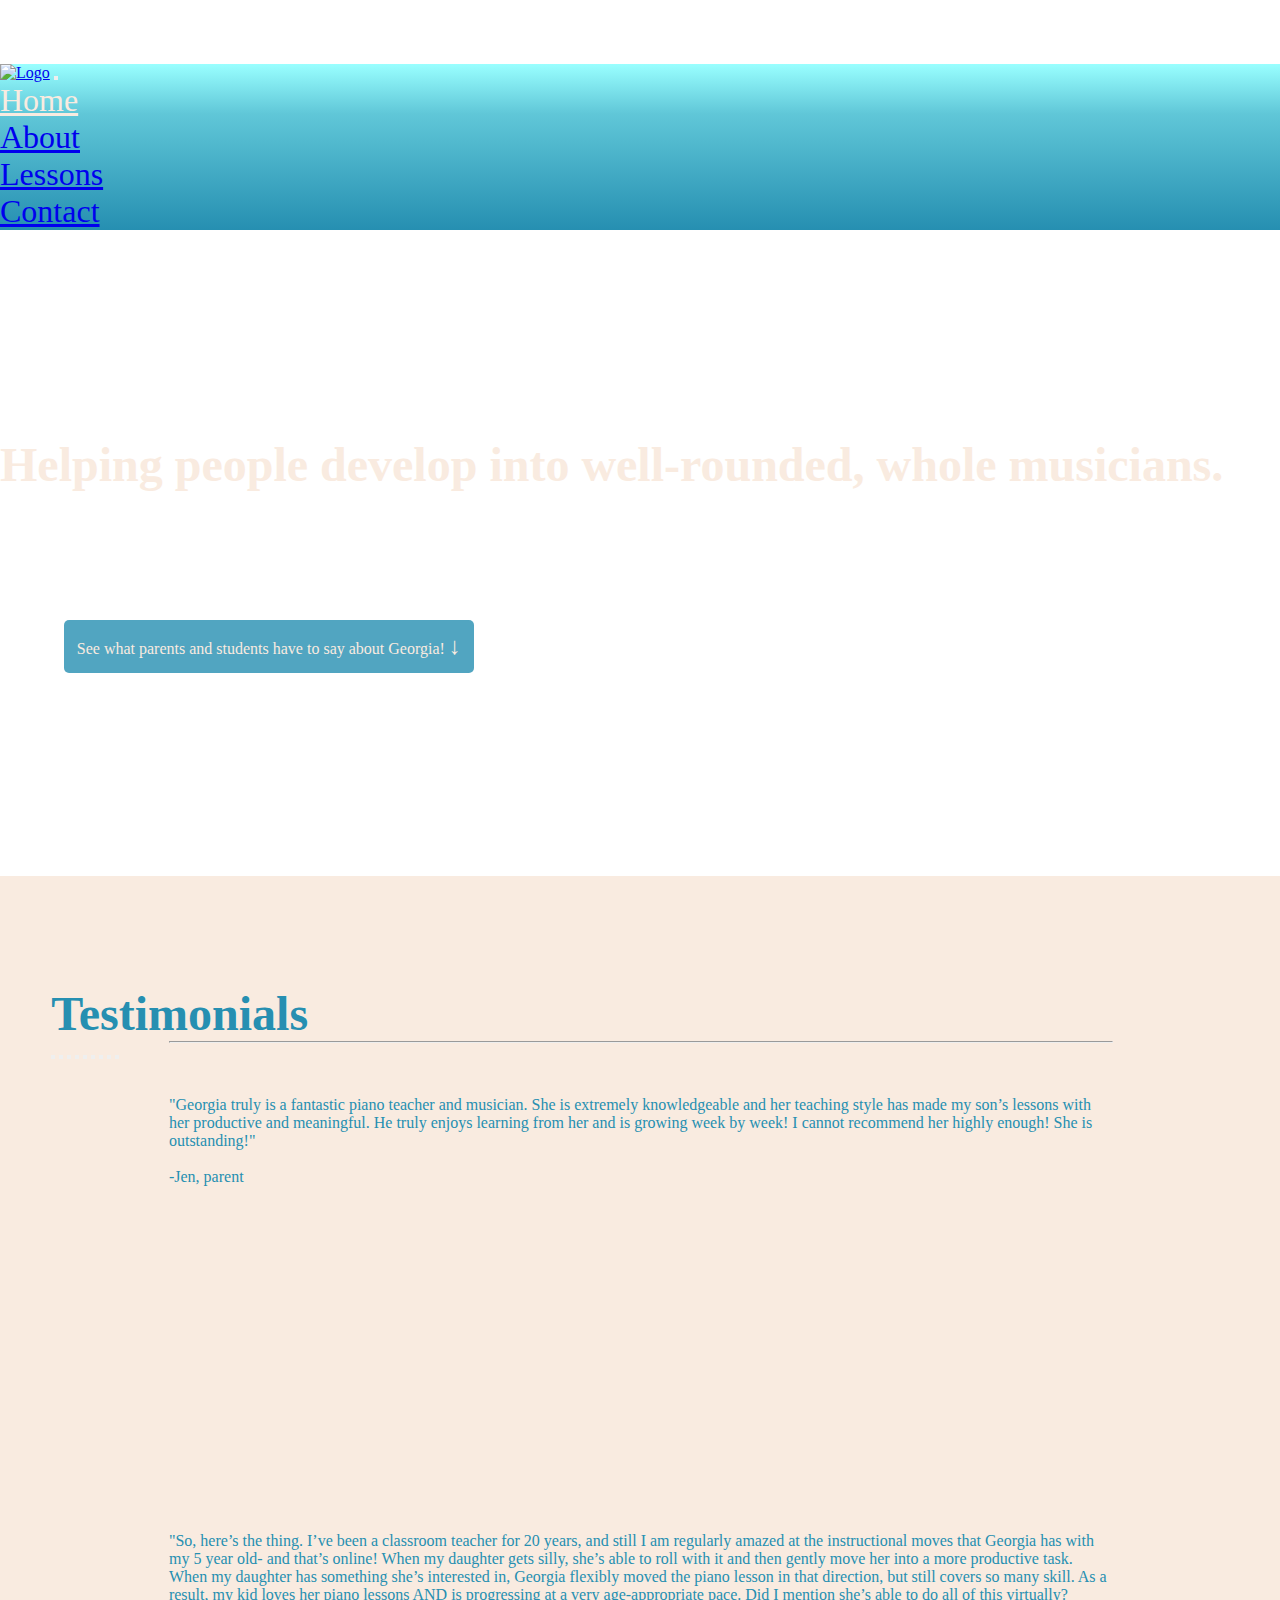
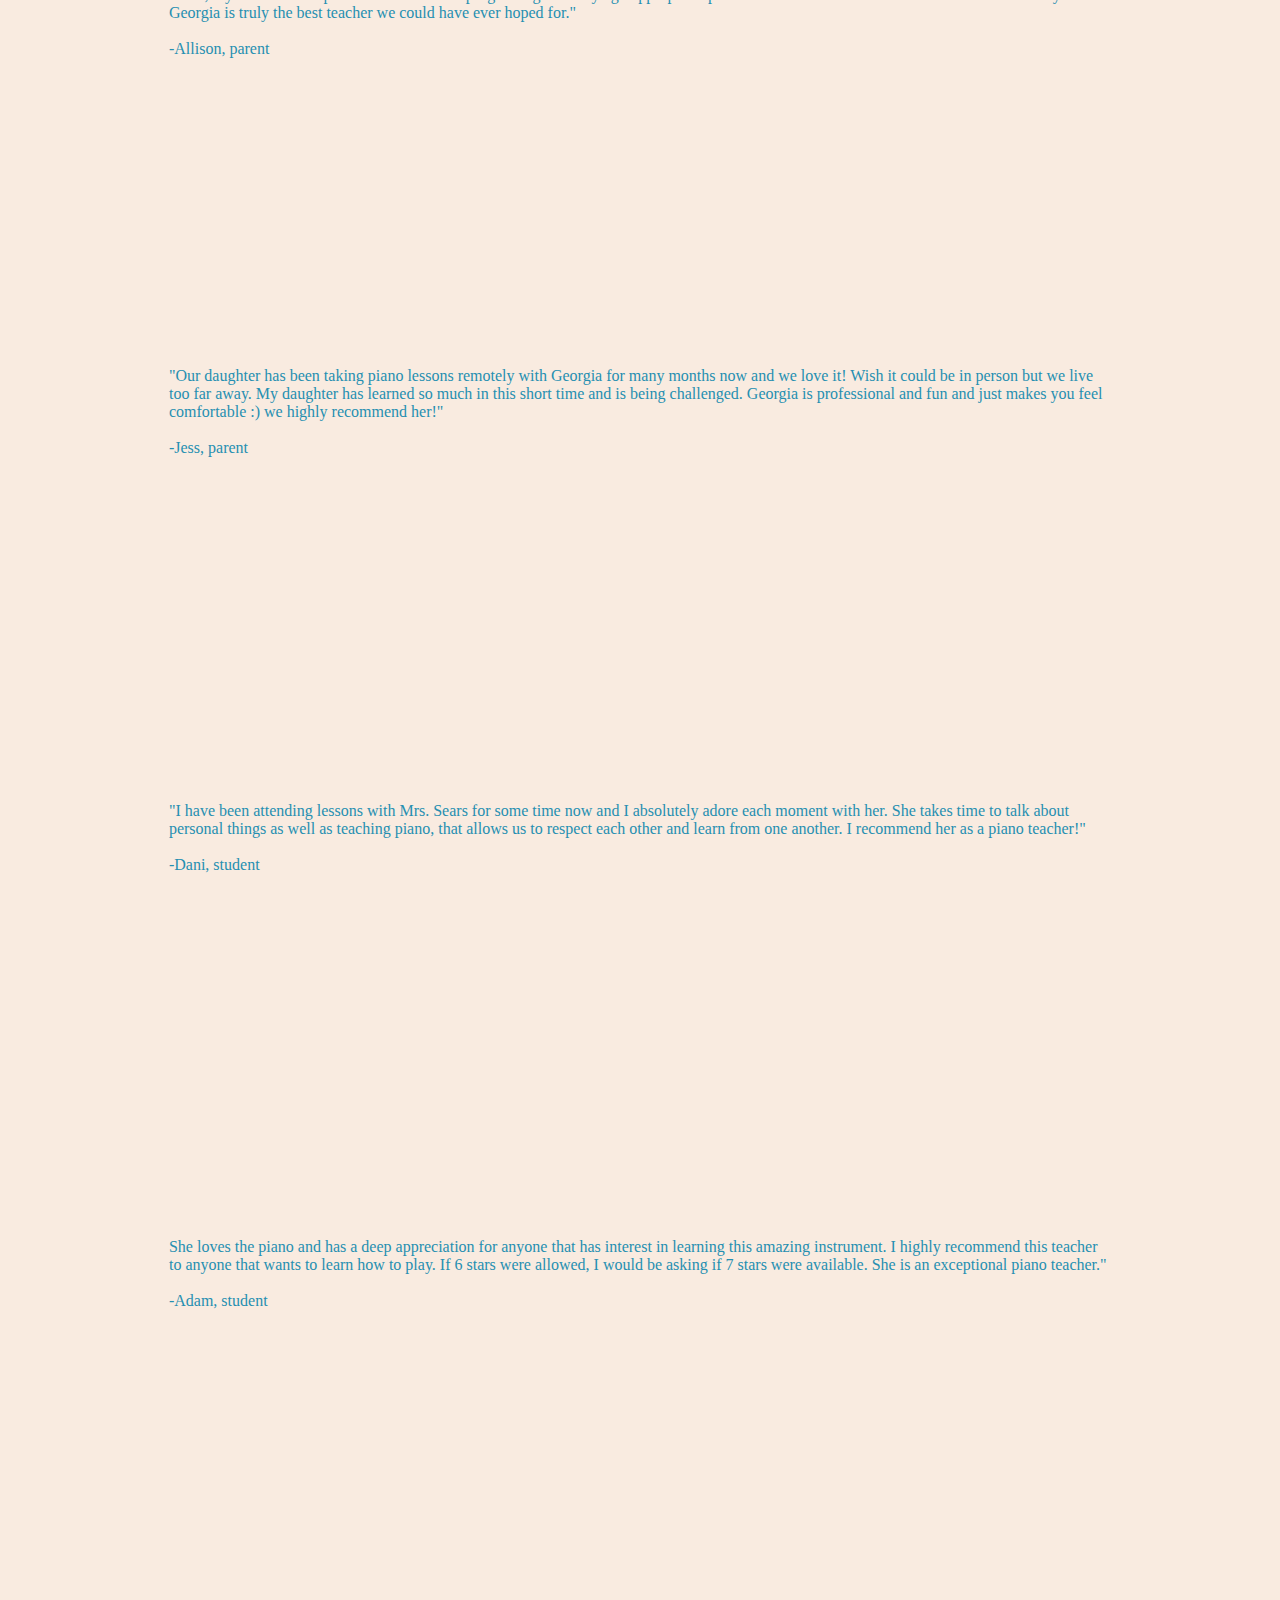
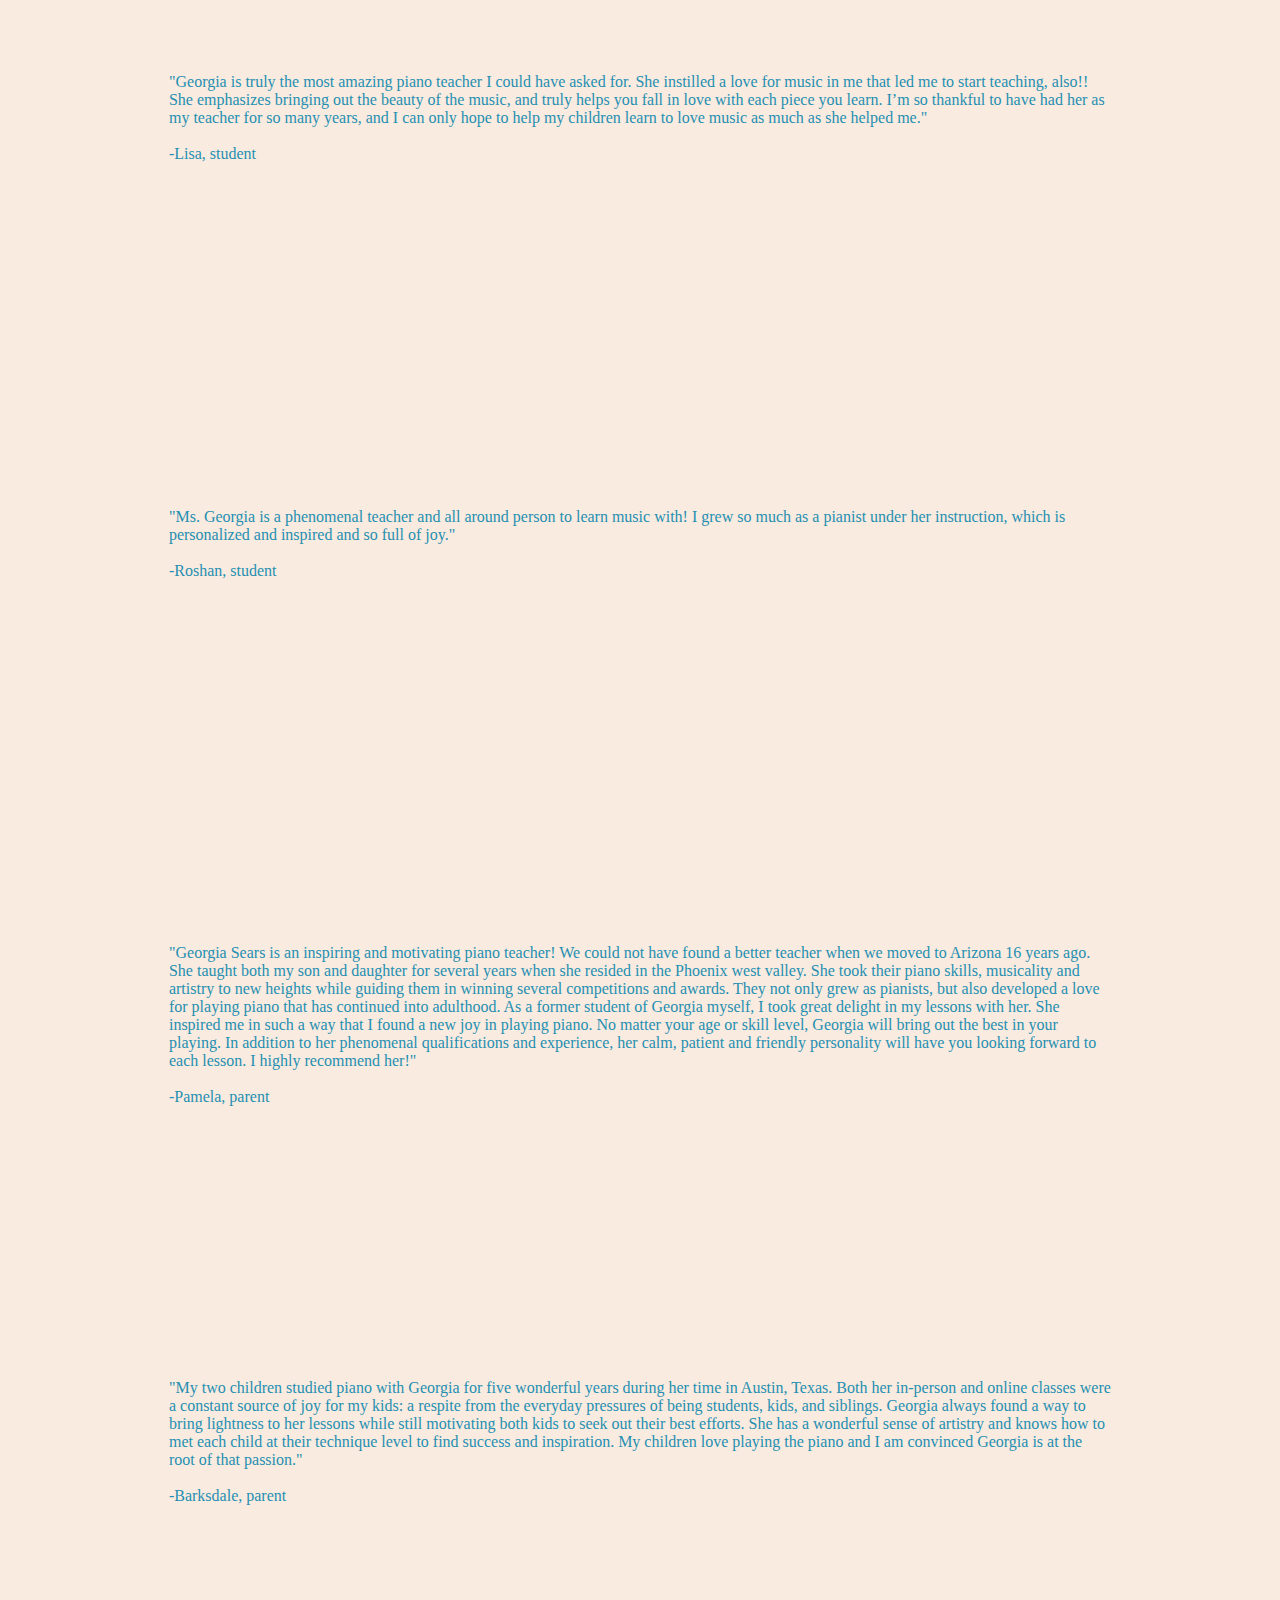
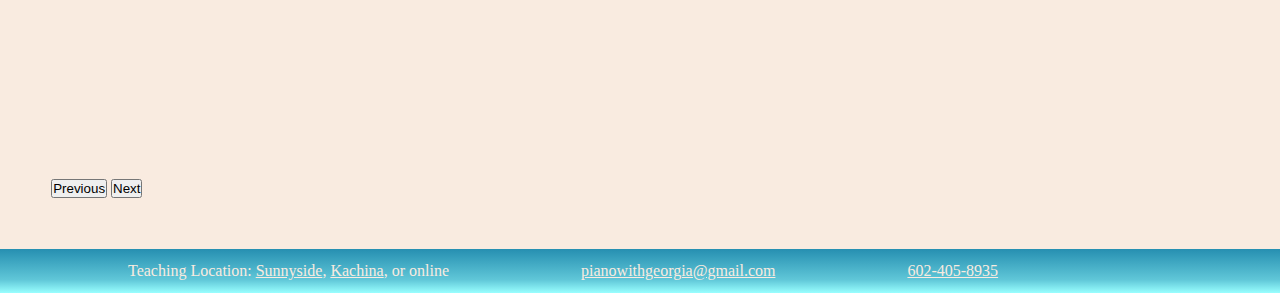
==== index.html @ 39bb692f "Touchups on home page" ====
<!DOCTYPE html>
<html lang="en">
    <head>
        <title>
            Piano With Georgia
        </title>
        <link rel="icon" type="image/x-icon" href="images/favicon1.ico">
        <link href="https://cdn.jsdelivr.net/npm/bootstrap@5.1.3/dist/css/bootstrap.min.css" rel="stylesheet" integrity="sha384-1BmE4kWBq78iYhFldvKuhfTAU6auU8tT94WrHftjDbrCEXSU1oBoqyl2QvZ6jIW3" crossorigin="anonymous">
        <link href="styles.css" rel="stylesheet">
        <meta charset="utf-8">
        <meta name="viewport" content="width=device-width, initial-scale=1">
        
    </head>
    <body>
        <nav class="navbar navbar-expand-sm fixed-top navbar-light">
            <div class="container-fluid">
                <a href="index.html" class="navbar-brand"><img src="images/logo.png" class="logo" alt="Logo"></a>
                <button class="navbar-toggler" type="button" data-bs-toggle="collapse" data-bs-target="#navbarSupportedContent" aria-controls="navbarSupportedContent" aria-expanded="false" aria-label="Toggle navigation">
                    <span class="navbar-toggler-icon"></span>
                </button>
                <div class="collapse navbar-collapse row" id="navbarSupportedContent">
                    <ul class="navbar-nav">
                        <li class="nav-item col">
                            <a href="index.html" class="text-decoration-none nav-link text-center" style="color: #f9ebe0">
                            Home</a>
                        </li>
                        <li class="nav-item col">
                            <a href="about.html" class=" text-dark text-decoration-none nav-link text-center">About</a>
                        </li>
                        <li class="nav-item col">
                            <a href="lessons.html" class="text-dark text-decoration-none nav-link text-center">Lessons</a>
                        </li>
                        <li class="nav-item col">
                            <a href="contact.html" class="text-dark text-decoration-none nav-link text-center">Contact</a>
                        </li>
                    </ul>   
                </div> 
            </div>
        </nav> 

        <video class="home" src="images/piano2.mp4" autoplay muted loop poster="images/poster.png">
        </video>
        <div class="vidtext">
        <h1 class="vidhead text-center">
            Helping people develop into well-rounded, whole musicians.
        </h1>
        <a href=#testimonials class="notify">See what parents and students have to say about Georgia! <div class="arrow">&#8595;</div></a>
        </div>
  
        <div class="testcont" id="testimonials">
            <h1 class="text-center testhead" style="color: rgb(38, 143, 177);">Testimonials</h1>
            <hr>
            <div id="carouselExampleInterval" class="carousel slide carousel-dark" data-bs-ride="carousel" data-bs-interval="false">
                <div class="carousel-indicators">
                    <button type="button" data-bs-target="#carouselExampleIndicators" data-bs-slide-to="0" class="active" aria-current="true" aria-label="Slide 1"></button>
                    <button type="button" data-bs-target="#carouselExampleIndicators" data-bs-slide-to="1" aria-label="Slide 2"></button>
                    <button type="button" data-bs-target="#carouselExampleIndicators" data-bs-slide-to="2" aria-label="Slide 3"></button>
                    <button type="button" data-bs-target="#carouselExampleIndicators" data-bs-slide-to="3" aria-label="Slide 4"></button>
                    <button type="button" data-bs-target="#carouselExampleIndicators" data-bs-slide-to="4" aria-label="Slide 5"></button>
                    <button type="button" data-bs-target="#carouselExampleIndicators" data-bs-slide-to="5" aria-label="Slide 6"></button>
                    <button type="button" data-bs-target="#carouselExampleIndicators" data-bs-slide-to="6" aria-label="Slide 7"></button>
                    <button type="button" data-bs-target="#carouselExampleIndicators" data-bs-slide-to="7" aria-label="Slide 8"></button>
                    <button type="button" data-bs-target="#carouselExampleIndicators" data-bs-slide-to="8" aria-label="Slide 9"></button>
                  </div>
                <div class="carousel-inner">
                  <div class="carousel-item active">
                    "Georgia truly is a fantastic piano teacher and  musician. She is extremely knowledgeable 
                    and her teaching style has made my son’s lessons with her productive and meaningful. 
                    He truly enjoys learning from her and is growing week by week!  I cannot recommend her 
                    highly enough! She is outstanding!"<br><br>
                    -Jen, parent
                  </div>
                  <div class="carousel-item">
                    "So, here’s the thing. I’ve been a classroom teacher for 20 years, and still I am regularly 
                    amazed at the instructional moves that Georgia has with my 5 year old- and that’s online! 
                    When my daughter gets silly, she’s able to roll with it and then gently move her into a more 
                    productive task. When my daughter has something she’s interested in, Georgia flexibly moved 
                    the piano lesson in that direction, but still covers so many skill. As a result, my kid loves 
                    her piano lessons AND is progressing at a very age-appropriate pace. Did I mention she’s 
                    able to do all of this virtually? Georgia is truly the best teacher we could have ever 
                    hoped for."<br><br>
                    -Allison, parent
                  </div>
                  <div class="carousel-item">
                    "Our daughter has been taking piano lessons remotely with Georgia for many months now 
                    and we love it! Wish it could be in person but we live too far away. My daughter has 
                    learned so much in this short time and is being challenged. Georgia is professional 
                    and fun and just makes you feel comfortable :) we highly recommend her!"<br><br>
                    -Jess, parent
                  </div>
                  <div class="carousel-item">
                    "I have been attending lessons with Mrs. Sears for some time now and I absolutely adore each 
                    moment with her. She takes time to talk about personal things as well as teaching piano, 
                    that allows us to respect each other and learn from one another. I recommend her as a piano 
                    teacher!"<br><br>
                    -Dani, student
                  </div>
                  <div class="carousel-item">
                    She loves the piano and has a deep appreciation for anyone that has interest in learning this amazing instrument.
                    I highly recommend this teacher to anyone that wants to learn how to play.
                    If 6 stars were allowed, I would be asking if 7 stars were available.
                    She is an exceptional piano teacher."<br><br>
                    -Adam, student
                  </div>
                  <div class="carousel-item">
                    "Georgia is truly the most amazing piano teacher I could have asked for. She instilled a love for music in me 
                    that led me to start teaching, also!! She emphasizes bringing out the beauty of the music, and truly helps you 
                    fall in love with each piece you learn. I’m so thankful to have had her as my teacher for so many years, and I 
                    can only hope to help my children learn to love music as much as she helped me."<br><br>
                    -Lisa, student
                  </div>
                  <div class="carousel-item">
                    "Ms. Georgia is a phenomenal teacher and all around person to learn music with! I grew so much as a pianist 
                    under her instruction, which is personalized and inspired and so full of joy."<br><br>
                    -Roshan, student
                  </div>
                  <div class="carousel-item">
                    "Georgia Sears is an inspiring and motivating piano teacher! We could not have found a better teacher when 
                    we moved to Arizona 16 years ago. She taught both my son and daughter for several years when she resided in 
                    the Phoenix west valley. She took their piano skills, musicality and artistry to new heights while guiding 
                    them in winning several competitions and awards.  They not only grew as pianists, but also developed a love 
                    for playing piano that has continued into adulthood. As a former student of Georgia myself, I took great 
                    delight in my lessons with her. She inspired me in such a way that I found a new joy in playing piano. 
                    No matter your age or skill level, Georgia will bring out the best in your playing. In addition to her 
                    phenomenal qualifications and experience,  her calm, patient and friendly personality will have you 
                    looking forward to each lesson. I highly recommend her!"<br><br>
                    -Pamela, parent
                  </div>
                  <div class="carousel-item">
                  "My two children studied piano with Georgia for five wonderful years during her time in Austin, Texas.  
                  Both her in-person and online classes were a constant source of joy for my kids: a respite from the everyday 
                  pressures of being students, kids, and siblings.  Georgia always found a way to bring lightness to her lessons 
                  while still motivating both kids to seek out their best efforts.  She has a wonderful sense of artistry and 
                  knows how to met each child at their technique level to find success and inspiration.  My children love playing 
                  the piano and I am convinced Georgia is at the root of that passion."<br><br>
                  -Barksdale, parent
                  </div>
                </div>
                <button class="carousel-control-prev" type="button" data-bs-target="#carouselExampleInterval" data-bs-slide="prev">
                  <span class="carousel-control-prev-icon" aria-hidden="true"></span>
                  <span class="visually-hidden">Previous</span>
                </button>
                <button class="carousel-control-next" type="button" data-bs-target="#carouselExampleInterval" data-bs-slide="next">
                  <span class="carousel-control-next-icon" aria-hidden="true"></span>
                  <span class="visually-hidden">Next</span>
                </button>
              </div>
        </div>

        <footer>
                <p class="foot">
                    Teaching Location: <a class="footlink" href="https://www.google.com/maps/place/Infusing+Music+Studios/@35.2173614,-111.6244737,17z/data=!3m1!4b1!4m5!3m4!1s0x872d8f2b22cca3ef:0x18e6a901eb278d5a!8m2!3d35.217357!4d-111.622285">
                        Sunnyside</a>, <a class="footlink" href="https://www.google.com/maps/place/2246+Gambel+Oak+Trail,+Flagstaff,+AZ+86005/@35.1054033,-111.6889712,16.37z/data=!4m5!3m4!1s0x872d9abe51d041bf:0xd19e06370cc927a4!8m2!3d35.104472!4d-111.6864213">
                        Kachina</a>, or online
                </p>
                <p class="foot">
                    <a class="footlink" href="mailto:pianowithgeorgia@gmail.com">
                        <script>
                        var s1="pianowithgeorgia"
                        var s2="@"
                        var s3="gmail.com"
                        document.write(s1+s2+s3);
                        </script></a>
                </p>
                <p class="foot">
                    <a class="footlink" href="tel:6024058935">602-405-8935</a>
                </p>
        </footer>
            <script src="https://cdn.jsdelivr.net/npm/bootstrap@5.1.3/dist/js/bootstrap.bundle.min.js" integrity="sha384-ka7Sk0Gln4gmtz2MlQnikT1wXgYsOg+OMhuP+IlRH9sENBO0LRn5q+8nbTov4+1p" crossorigin="anonymous"></script>
    </body>
</html>
---- styles.css ----
/*All PAGES*/

*{
    margin: 0;
    padding: 0;
}
html {
    zoom: 100%;
    scroll-behavior: smooth;
}
body{
    padding-top: 5%;
}
.boverlay{
    background-color: rgba(249, 235, 224, .4);
    width: 100%;
    height: 100%;
    position: fixed;
    z-index: -1;
}
.logo{
    width: 50px;
    height: 50px;
}
nav{
    background-image: -moz-linear-gradient( 90deg, rgb(38,143,177) 0%, rgb(96,199,216) 70%, rgb(153,255,255) 100%);
    background-image: -webkit-linear-gradient( 90deg, rgb(38,143,177) 0%, rgb(96,199,216) 70%, rgb(153,255,255) 100%);
    background-image: -ms-linear-gradient( 90deg, rgb(38,143,177) 0%, rgb(96,199,216) 70%, rgb(153,255,255) 100%);
}
.navbar-toggler{
    right: 0 !important;
}
.nav-link{
    font-family: Monotype Corsiva;
    transition: .5s;
    font-size: 2em;
}
.nav-link:hover{
    color: #f9ebe0 !important;
}
footer{
    font-family: Georgia;
    padding-top: 1%;
    padding-bottom: 1%;
    color: #f9ebe0;
    background-image: -moz-linear-gradient( 90deg, rgb(153,255,255) 0%, rgb(96,199,216) 30%, rgb(38,143,177) 100%);
    background-image: -webkit-linear-gradient( 90deg, rgb(153,255,255) 0%, rgb(96,199,216) 30%, rgb(38,143,177) 100%);
    background-image: -ms-linear-gradient( 90deg, rgb(153,255,255) 0%, rgb(96,199,216) 30%, rgb(38,143,177) 100%);
}
.foot{
    display: inline;
    padding-left: 10%;
    font-size: 1em;
}
.footlink{
    text-decoration: underline;
    color: #f9ebe0;
}
.footlink:hover{
    color: black;
}

/*MULTIPLE PAGES*/
/*ALL EXCEPT HOME*/
.wrapper{
    background-color: rgba(38, 143, 177, .9);
}
/*LESSONS AND CONTACT*/
h1{
    font-family: Georgia;
    color: #f9ebe0;
    font-size: 3em;
}

/*HOME*/
.home{
    width: 100%;
    /*URL: https://www.pexels.com/video/close-up-footage-of-someone-playing-a-piano-3865344/*/
    height: 715px;
    object-fit: cover;
}
.vidhead{
    margin-bottom: 10%;
}
.vidtext{
    margin-top: -40%;
    margin-bottom: 30%;
}
.testcont{
    background-color:#f9ebe0;
    padding: 4%;
}
.notify{
    text-decoration: none;
    background-color: rgba(38, 143, 177, .8);
    color: #f9ebe0;
    position: absolute;
    border-radius: 5px;
    margin-left: 5%;
    padding: 1%;
    font-family: Georgia;
}
.notify:hover{
    color: black;
}
.arrow{
    display: inline;
    font-size: 1.5em;
}
.testhead{
    padding-top: 5%;
}
hr{
    color:rgb(38, 143, 177);
    width: 80% !important;
    margin-left: 10%;
    margin-right: 10%;
}
.carousel-item{
    height: 400px;
    padding-left: 10%;
    padding-top: 3%;
    padding-right: 10%;
    font-family: Georgia;
    color:rgb(38, 143, 177);
}

/*ABOUT*/

.headshot{
    width: 350px;
    height: 350px;
    border-radius: 50%;
    object-fit: cover;
    object-position: 30%;
}
.bio{
    background-color: rgba(38, 143, 177, .9);
    font-family: Georgia;
    color: #f9ebe0;
    font-size: 1em;
}

/*LESSONS*/

.vidwrapper{
    padding: 5%;
    margin-top: 5%;
    margin-bottom: 5%;
}
.infowrapper{
    padding: 5%;
    margin-bottom: 5%;
}
.teachvid{
    width: 50vw;
}
ol{
    font-family: Georgia;
    color: #f9ebe0;
    font-size: 1em;
}
.link{
    font-size: 1em;
    font-family: Georgia !important;
    color: #f9ebe0 !important;
    transition: .5s;
}
.link:hover{
    color: black !important;
}


/*CONTACT*/

.fields{
    font-family: Georgia;
    color: #f9ebe0;
    text-align: center;
}
.contwrap{
    margin-top: 5%;
    padding: 3%;
    margin-bottom: 5%;
}
form{
    font-family: Georgia;
    color: #f9ebe0;
    font-size: 1em;
}
input{
    border: 2px black solid !important;
    border-radius: 4px !important;
    background-color: #f9ebe0 !important;
    margin-bottom: 2%;
}
textarea{
    border: 2px black solid !important;
    border-radius: 4px !important;
    background-color: #f9ebe0 !important;
    font-size: 1em !important;
}
.submit{
    color: #f9ebe0;
    background-color: black !important;
    padding: 1%;
    border-radius: 4px;
}

/*RESPONSIVE STYLES*/

/*320px — 480px: Mobile devices*/
@media only screen and (min-width: 320px) and (max-width: 480px){
    /*ALL PAGES*/
    .logo{
        width: 50px;
        height: 50px;
    }
    .nav-link{
        font-size: 1.5em;
    }
    span{
        width: 25px !important;
        height: 25px !important;
    }
    footer{
        background-image: -moz-linear-gradient( 90deg, rgb(153,255,255) 0%, rgb(96,199,216) 20%, rgb(38,143,177) 100%);
        background-image: -webkit-linear-gradient( 90deg, rgb(153,255,255) 0%, rgb(96,199,216) 20%, rgb(38,143,177) 100%);
        background-image: -ms-linear-gradient( 90deg, rgb(153,255,255) 0%, rgb(96,199,216) 20%, rgb(38,143,177) 100%);
    }
    .foot{
        display: block;
        font-size: .75em;
        padding-left: 5%;
    }
    /*HOME*/
    .home{
        height: 300px;
        margin-top: 10%;
    }
    .vidhead{
        font-size: 1.5em;
        margin-bottom: 0;
    }
    .vidtext{
        margin-bottom: 17vw;
        margin-top: -45%;
    }
    .notify{
        visibility: hidden;
    }
    .testhead{
        font-size: 1.5em;
        padding-top: 15%;
    }
    .testcont{
        margin-top: 0;
    }
    .carousel-item{
        overflow: scroll;
        font-size: .9em;
        padding-bottom: 10%;
    }
    /*ABOUT*/
    .headshot{
        width: 200px;
        height: 200px;
        margin-top: 30% !important;
    }
    /*LESSONS*/
    h1{
        font-size: 1.5em;
    }
    .teachvid{
        width: 100%;
    }
    .vidwrapper{
        padding-left: 0;
        padding-right: 0;
        margin-top: 23%;
    }
    /*CONTACT*/
    .contwrap{
        margin-top: 30%;
        margin-bottom: 15%;
    }
    .fields{
        text-align: center;
    }
}

/*481px — 768px: iPads, Tablets*/
@media only screen and (min-width: 481px) and (max-width: 768px){
    /*ALL PAGES*/
    .nav-link{
        font-size: 1.5em;
    }
    .foot{
        display: block;
        font-size: 1em;
        padding-left: 5%;
    }
    /*HOME*/
    .home{
        height: 300px;
        margin-top: 5%;
    }
    .vidhead{
        margin-bottom: 0;
        font-size: 1.5em;
    }
    .vidtext{
        margin-top: -30%;
        margin-bottom: 15vw;
    }
    .notify{
        visibility: hidden;
    }
    .testhead{
        font-size: 1.5em;
        padding-top: 15%;
    }
    .testcont{
        margin-top: 0;
    }
    .carousel-item{
        overflow: scroll;
        font-size: .9em;
        padding-bottom: 10%;
    }
    /*ABOUT*/
    .headshot{
        width: 250px;
        height: 250px;
        margin-top: 20% !important;
    }
    /*LESSONS*/
    h1{
        font-size: 1.5em;
    }
    .teachvid{
        width: 80%;
    }
    .vidwrapper{
        margin-top: 15%;
    }
    /*CONTACT*/
    .contwrap{
        margin-top: 15%;
        margin-bottom: 10%;
    }
    .fields{
        text-align: center;
    }
}

/*769px — 1024px: Small screens, laptops*/
@media only screen and (min-width: 769px) and (max-width: 1024px){
    /*ALL PAGES*/
    .foot{
        font-size: .75em;
        padding-left: 7%;
    }
    /*HOME*/
    .home{
        height: 400px;
        margin-top: 2%;
    }
    .vidhead{
        margin-bottom: 0;
        font-size: 2em;
    }
    .vidtext{
        margin-top: -20%;
        margin-bottom: 7vw;
    }
    .notify{
        visibility: hidden;
    }
    .testhead{
        font-size: 2em;
        padding-top: 15%;
    }
    .testcont{
        margin-top: 0;
    }
    .carousel-item{
        overflow: scroll;
        font-size: .9em;
        padding-bottom: 10%;
    }
    /*ABOUT*/
    h1{
        font-size: 2em;
    }
    .teachvid{
        width: 80%;
    }
    .vidwrapper{
        margin-top: 10%;
    }
    /*CONTACT*/
    .contwrap{
        margin-top: 10%;
    }
    .fields{
        text-align: center;
    }
}

/*1025px — 1205px: Desktops, large screens*/
@media only screen and (min-width: 1025px) and (max-width: 1205px){
    /*ALL PAGES*/
    .foot{
        font-size: .8em;
        padding-left: 12%;
    }
    /*HOME*/
    .vidhead{
        font-size: 2em;
        margin-bottom: 13%;
    }
    .notify{
        font-size: 1em;
    }
    .testhead{
        padding-top: 5%;
    }
    /*CONTACT*/
    .contwrap{
        margin-top: 10%;
    }
    .fields{
        text-align: center;
    }
}
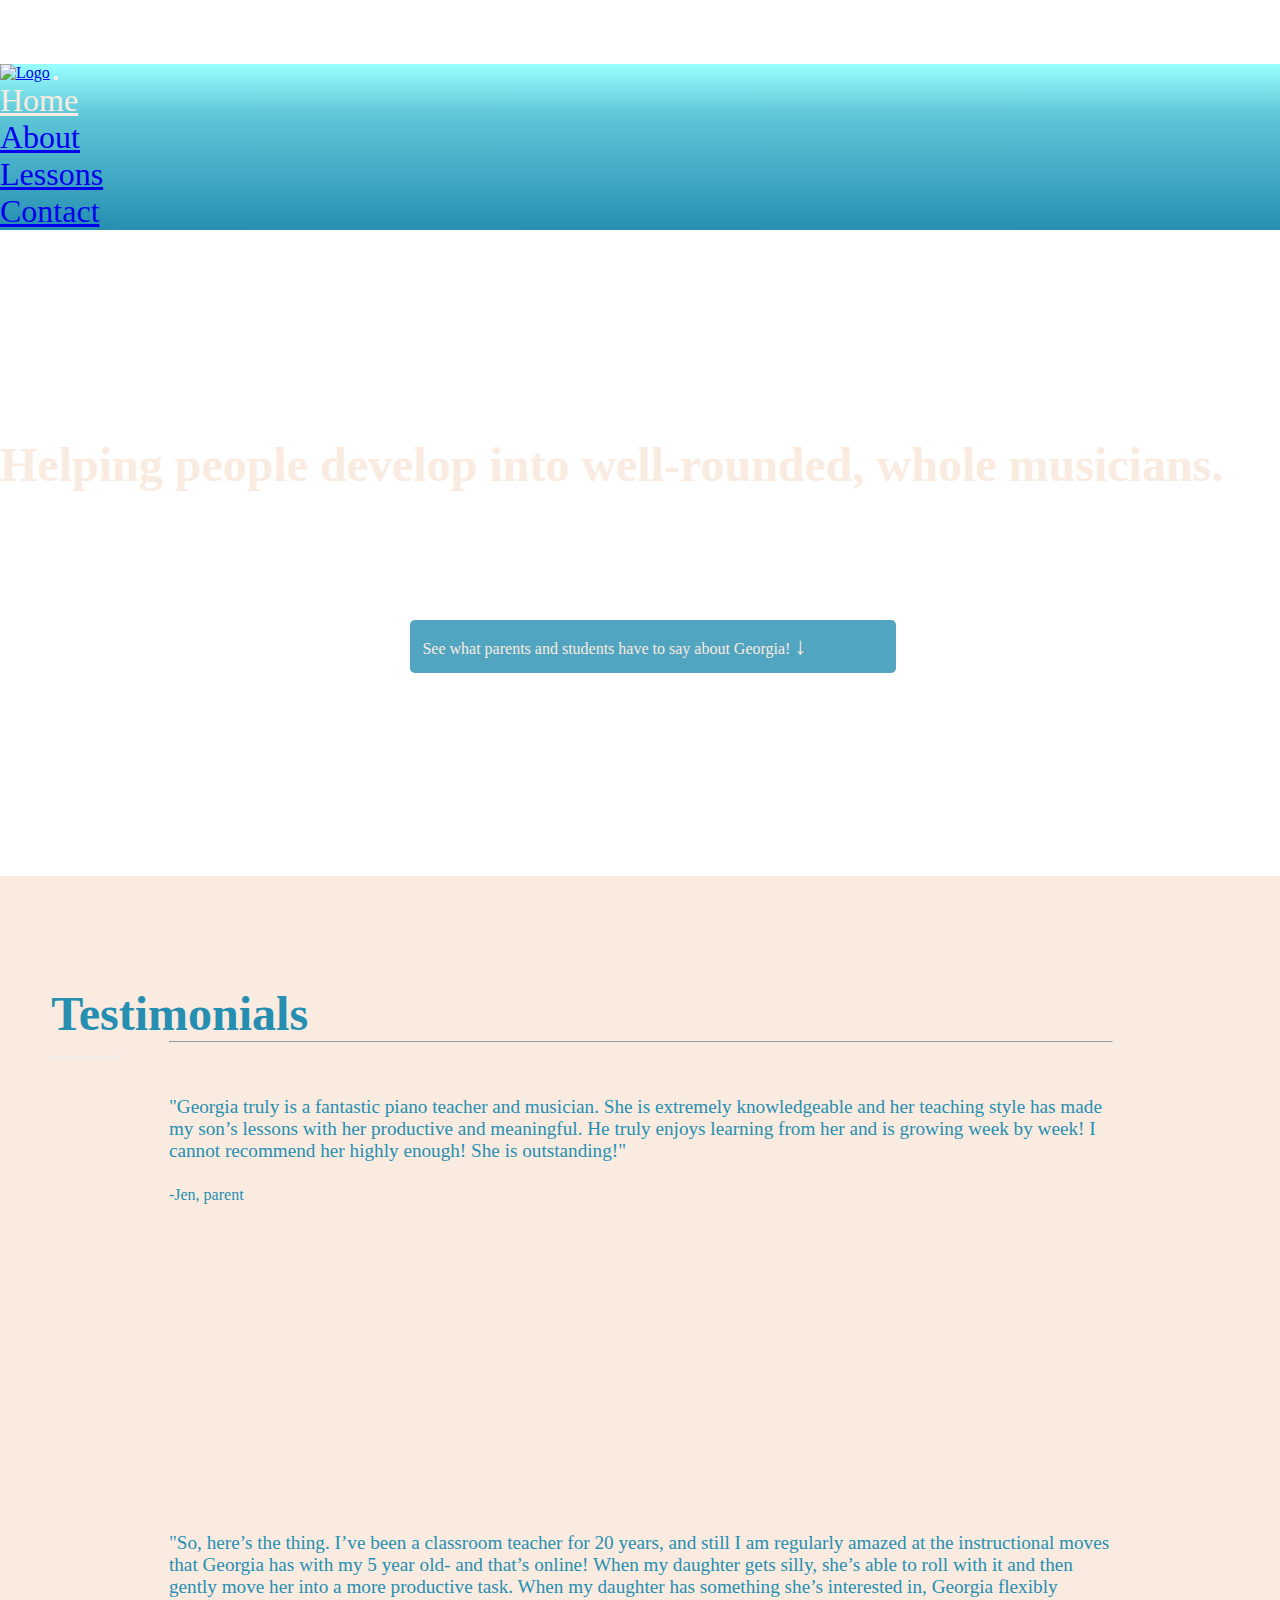
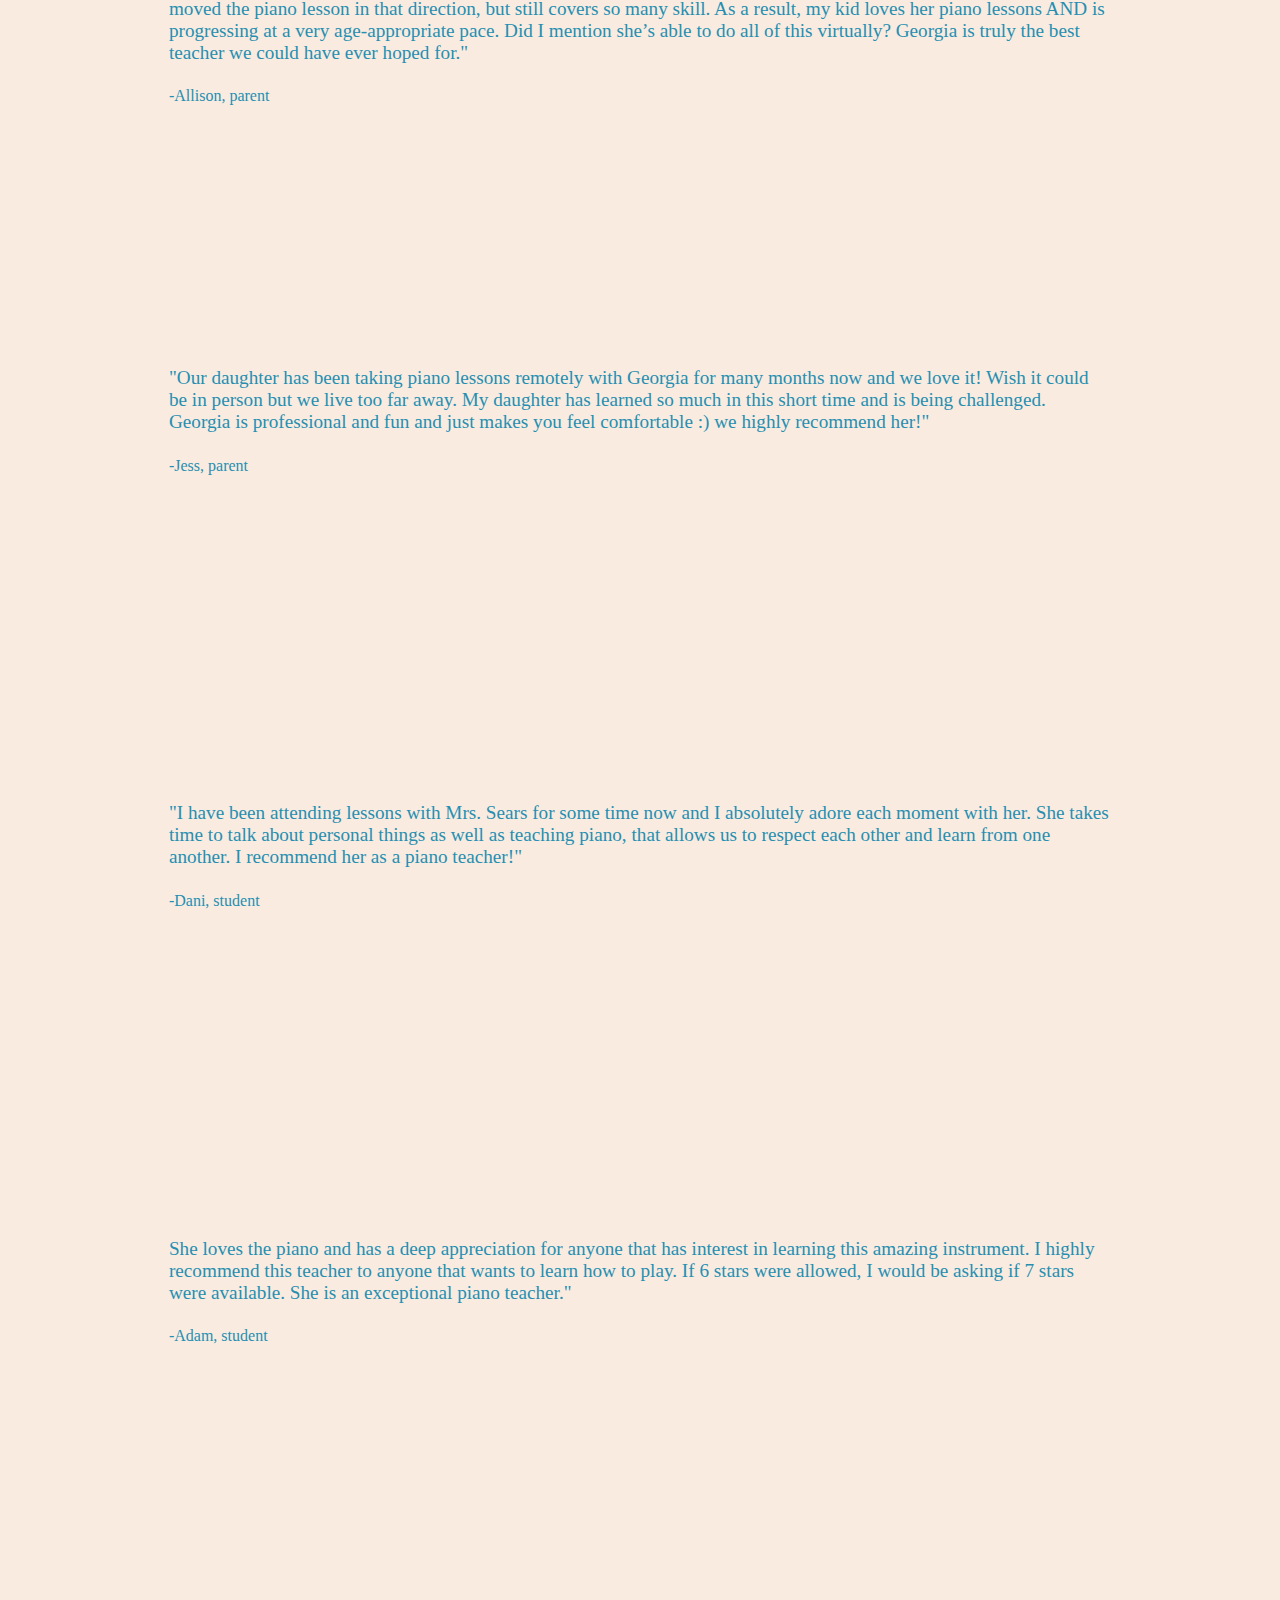
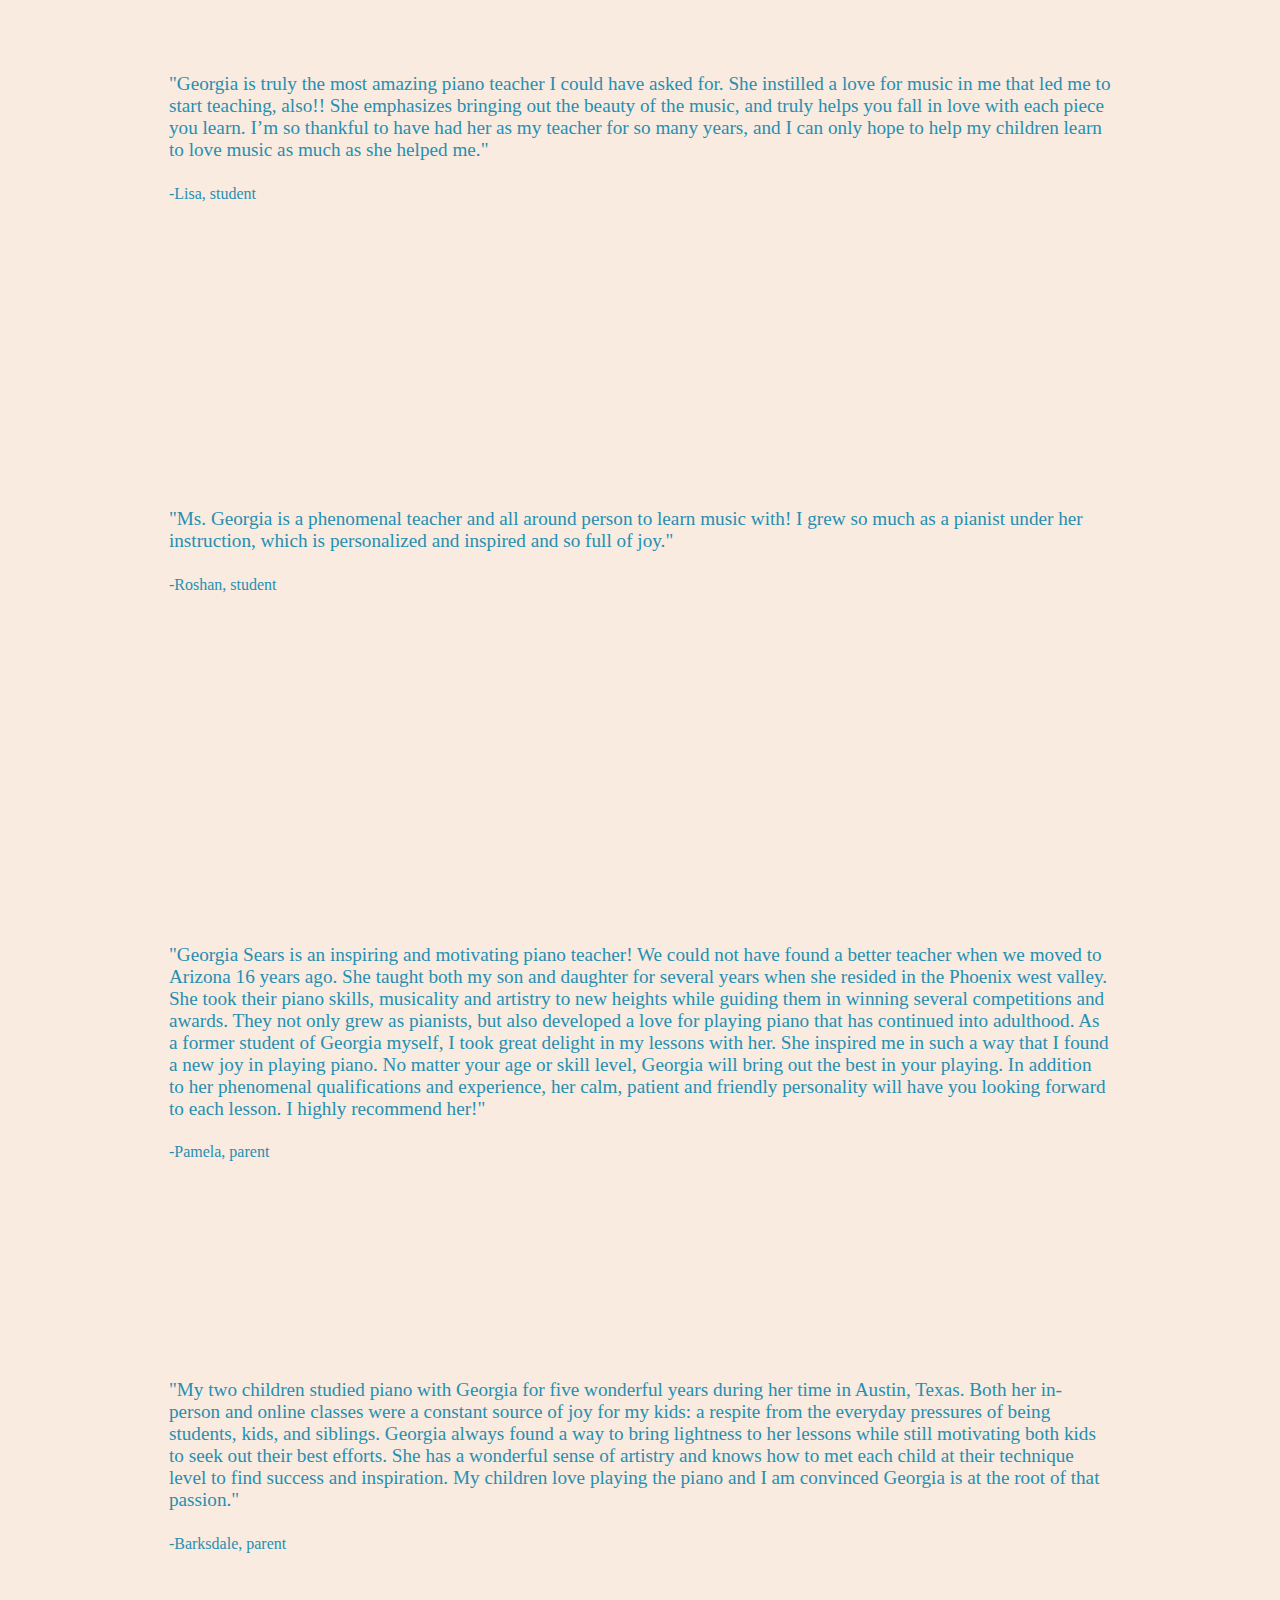
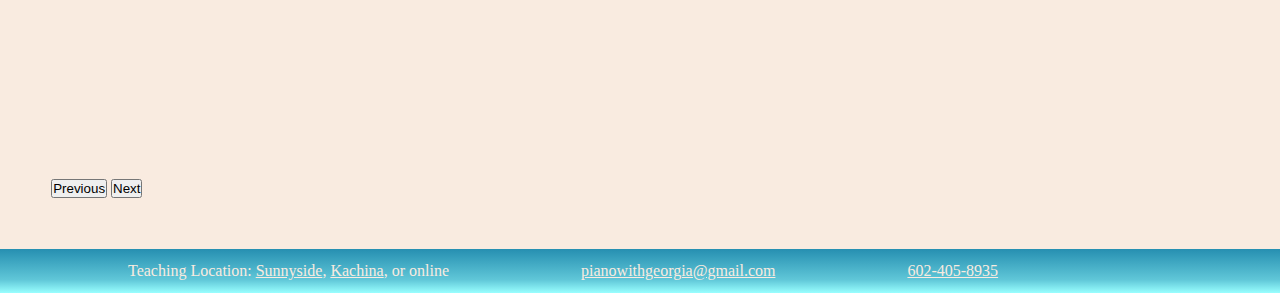
==== commit 28590908: "Minor Tweaks" ====
--- a/index.html
+++ b/index.html
@@ -50,7 +50,7 @@
         <div class="testcont" id="testimonials">
             <h1 class="text-center testhead" style="color: rgb(38, 143, 177);">Testimonials</h1>
             <hr>
-            <div id="carouselExampleInterval" class="carousel slide carousel-dark" data-bs-ride="carousel" data-bs-interval="false">
+            <div id="carouselExampleIndicators" class="carousel slide carousel-dark" data-bs-ride="carousel" data-bs-interval="false">
                 <div class="carousel-indicators">
                     <button type="button" data-bs-target="#carouselExampleIndicators" data-bs-slide-to="0" class="active" aria-current="true" aria-label="Slide 1"></button>
                     <button type="button" data-bs-target="#carouselExampleIndicators" data-bs-slide-to="1" aria-label="Slide 2"></button>
@@ -64,13 +64,16 @@
                   </div>
                 <div class="carousel-inner">
                   <div class="carousel-item active">
-                    "Georgia truly is a fantastic piano teacher and  musician. She is extremely knowledgeable 
-                    and her teaching style has made my son’s lessons with her productive and meaningful. 
-                    He truly enjoys learning from her and is growing week by week!  I cannot recommend her 
-                    highly enough! She is outstanding!"<br><br>
-                    -Jen, parent
+                    <div class="quote">
+                      "Georgia truly is a fantastic piano teacher and  musician. She is extremely knowledgeable 
+                      and her teaching style has made my son’s lessons with her productive and meaningful. 
+                      He truly enjoys learning from her and is growing week by week!  I cannot recommend her 
+                      highly enough! She is outstanding!"
+                    </div>
+                      -Jen, parent
                   </div>
                   <div class="carousel-item">
+                    <div class="quote">
                     "So, here’s the thing. I’ve been a classroom teacher for 20 years, and still I am regularly 
                     amazed at the instructional moves that Georgia has with my 5 year old- and that’s online! 
                     When my daughter gets silly, she’s able to roll with it and then gently move her into a more 
@@ -78,43 +81,50 @@
                     the piano lesson in that direction, but still covers so many skill. As a result, my kid loves 
                     her piano lessons AND is progressing at a very age-appropriate pace. Did I mention she’s 
                     able to do all of this virtually? Georgia is truly the best teacher we could have ever 
-                    hoped for."<br><br>
+                    hoped for."
+                    </div>
                     -Allison, parent
                   </div>
                   <div class="carousel-item">
+                    <div class="quote">
                     "Our daughter has been taking piano lessons remotely with Georgia for many months now 
                     and we love it! Wish it could be in person but we live too far away. My daughter has 
                     learned so much in this short time and is being challenged. Georgia is professional 
-                    and fun and just makes you feel comfortable :) we highly recommend her!"<br><br>
+                    and fun and just makes you feel comfortable :) we highly recommend her!"</div>
                     -Jess, parent
                   </div>
                   <div class="carousel-item">
+                    <div class="quote">
                     "I have been attending lessons with Mrs. Sears for some time now and I absolutely adore each 
                     moment with her. She takes time to talk about personal things as well as teaching piano, 
                     that allows us to respect each other and learn from one another. I recommend her as a piano 
-                    teacher!"<br><br>
+                    teacher!"</div>
                     -Dani, student
                   </div>
                   <div class="carousel-item">
+                    <div class="quote">
                     She loves the piano and has a deep appreciation for anyone that has interest in learning this amazing instrument.
                     I highly recommend this teacher to anyone that wants to learn how to play.
                     If 6 stars were allowed, I would be asking if 7 stars were available.
-                    She is an exceptional piano teacher."<br><br>
+                    She is an exceptional piano teacher."</div>
                     -Adam, student
                   </div>
                   <div class="carousel-item">
+                    <div class="quote">
                     "Georgia is truly the most amazing piano teacher I could have asked for. She instilled a love for music in me 
                     that led me to start teaching, also!! She emphasizes bringing out the beauty of the music, and truly helps you 
                     fall in love with each piece you learn. I’m so thankful to have had her as my teacher for so many years, and I 
-                    can only hope to help my children learn to love music as much as she helped me."<br><br>
+                    can only hope to help my children learn to love music as much as she helped me."</div>
                     -Lisa, student
                   </div>
                   <div class="carousel-item">
+                    <div class="quote">
                     "Ms. Georgia is a phenomenal teacher and all around person to learn music with! I grew so much as a pianist 
-                    under her instruction, which is personalized and inspired and so full of joy."<br><br>
+                    under her instruction, which is personalized and inspired and so full of joy."</div>
                     -Roshan, student
                   </div>
                   <div class="carousel-item">
+                    <div class="quote">
                     "Georgia Sears is an inspiring and motivating piano teacher! We could not have found a better teacher when 
                     we moved to Arizona 16 years ago. She taught both my son and daughter for several years when she resided in 
                     the Phoenix west valley. She took their piano skills, musicality and artistry to new heights while guiding 
@@ -123,24 +133,25 @@
                     delight in my lessons with her. She inspired me in such a way that I found a new joy in playing piano. 
                     No matter your age or skill level, Georgia will bring out the best in your playing. In addition to her 
                     phenomenal qualifications and experience,  her calm, patient and friendly personality will have you 
-                    looking forward to each lesson. I highly recommend her!"<br><br>
+                    looking forward to each lesson. I highly recommend her!"</div>
                     -Pamela, parent
                   </div>
                   <div class="carousel-item">
+                    <div class="quote">
                   "My two children studied piano with Georgia for five wonderful years during her time in Austin, Texas.  
                   Both her in-person and online classes were a constant source of joy for my kids: a respite from the everyday 
                   pressures of being students, kids, and siblings.  Georgia always found a way to bring lightness to her lessons 
                   while still motivating both kids to seek out their best efforts.  She has a wonderful sense of artistry and 
                   knows how to met each child at their technique level to find success and inspiration.  My children love playing 
-                  the piano and I am convinced Georgia is at the root of that passion."<br><br>
+                  the piano and I am convinced Georgia is at the root of that passion."</div>
                   -Barksdale, parent
                   </div>
                 </div>
-                <button class="carousel-control-prev" type="button" data-bs-target="#carouselExampleInterval" data-bs-slide="prev">
+                <button class="carousel-control-prev" type="button" data-bs-target="#carouselExampleIndicators" data-bs-slide="prev">
                   <span class="carousel-control-prev-icon" aria-hidden="true"></span>
                   <span class="visually-hidden">Previous</span>
                 </button>
-                <button class="carousel-control-next" type="button" data-bs-target="#carouselExampleInterval" data-bs-slide="next">
+                <button class="carousel-control-next" type="button" data-bs-target="#carouselExampleIndicators" data-bs-slide="next">
                   <span class="carousel-control-next-icon" aria-hidden="true"></span>
                   <span class="visually-hidden">Next</span>
                 </button>
--- a/styles.css
+++ b/styles.css
@@ -96,9 +96,10 @@
     color: #f9ebe0;
     position: absolute;
     border-radius: 5px;
-    margin-left: 5%;
+    margin-left: 32%;
     padding: 1%;
     font-family: Georgia;
+    width: 36%;
 }
 .notify:hover{
     color: black;
@@ -123,6 +124,10 @@
     padding-right: 10%;
     font-family: Georgia;
     color:rgb(38, 143, 177);
+}
+.quote{
+    font-size: 1.2em;
+    margin-bottom: 2.5%;
 }
 
 /*ABOUT*/
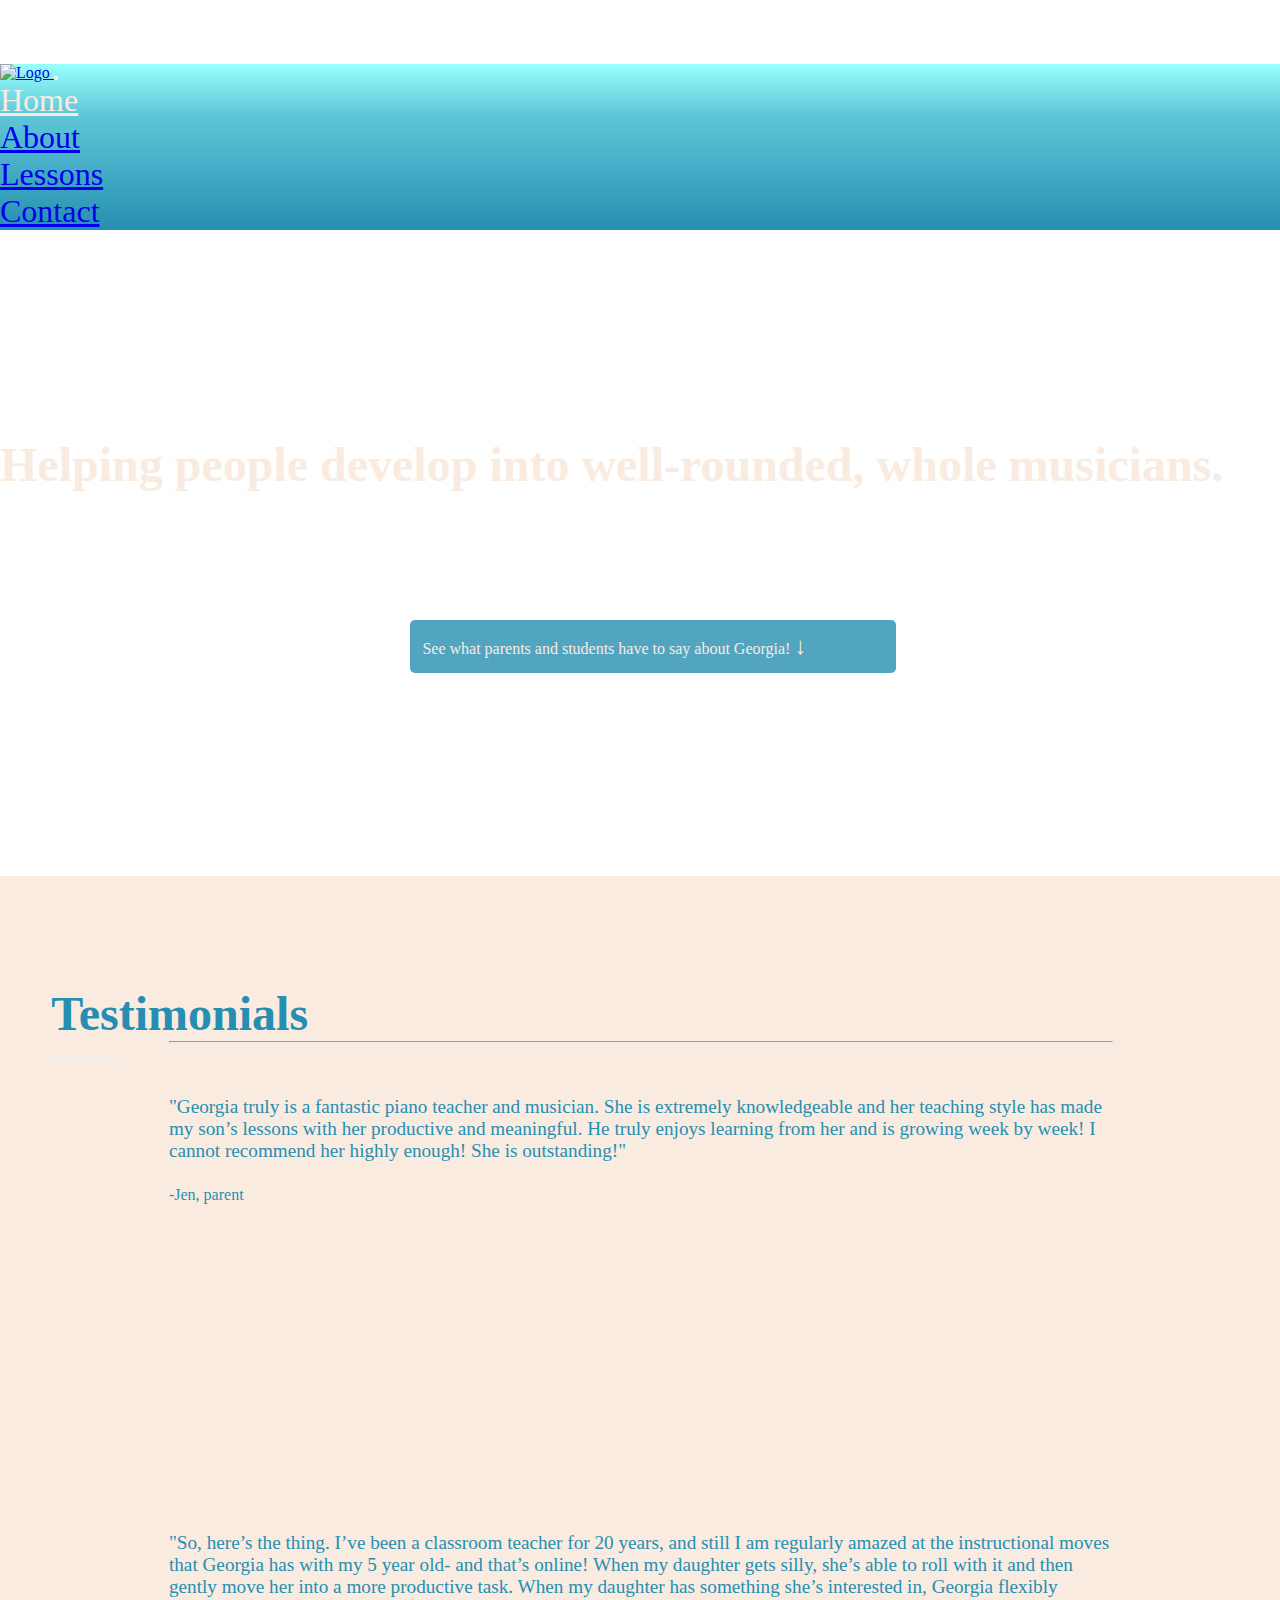
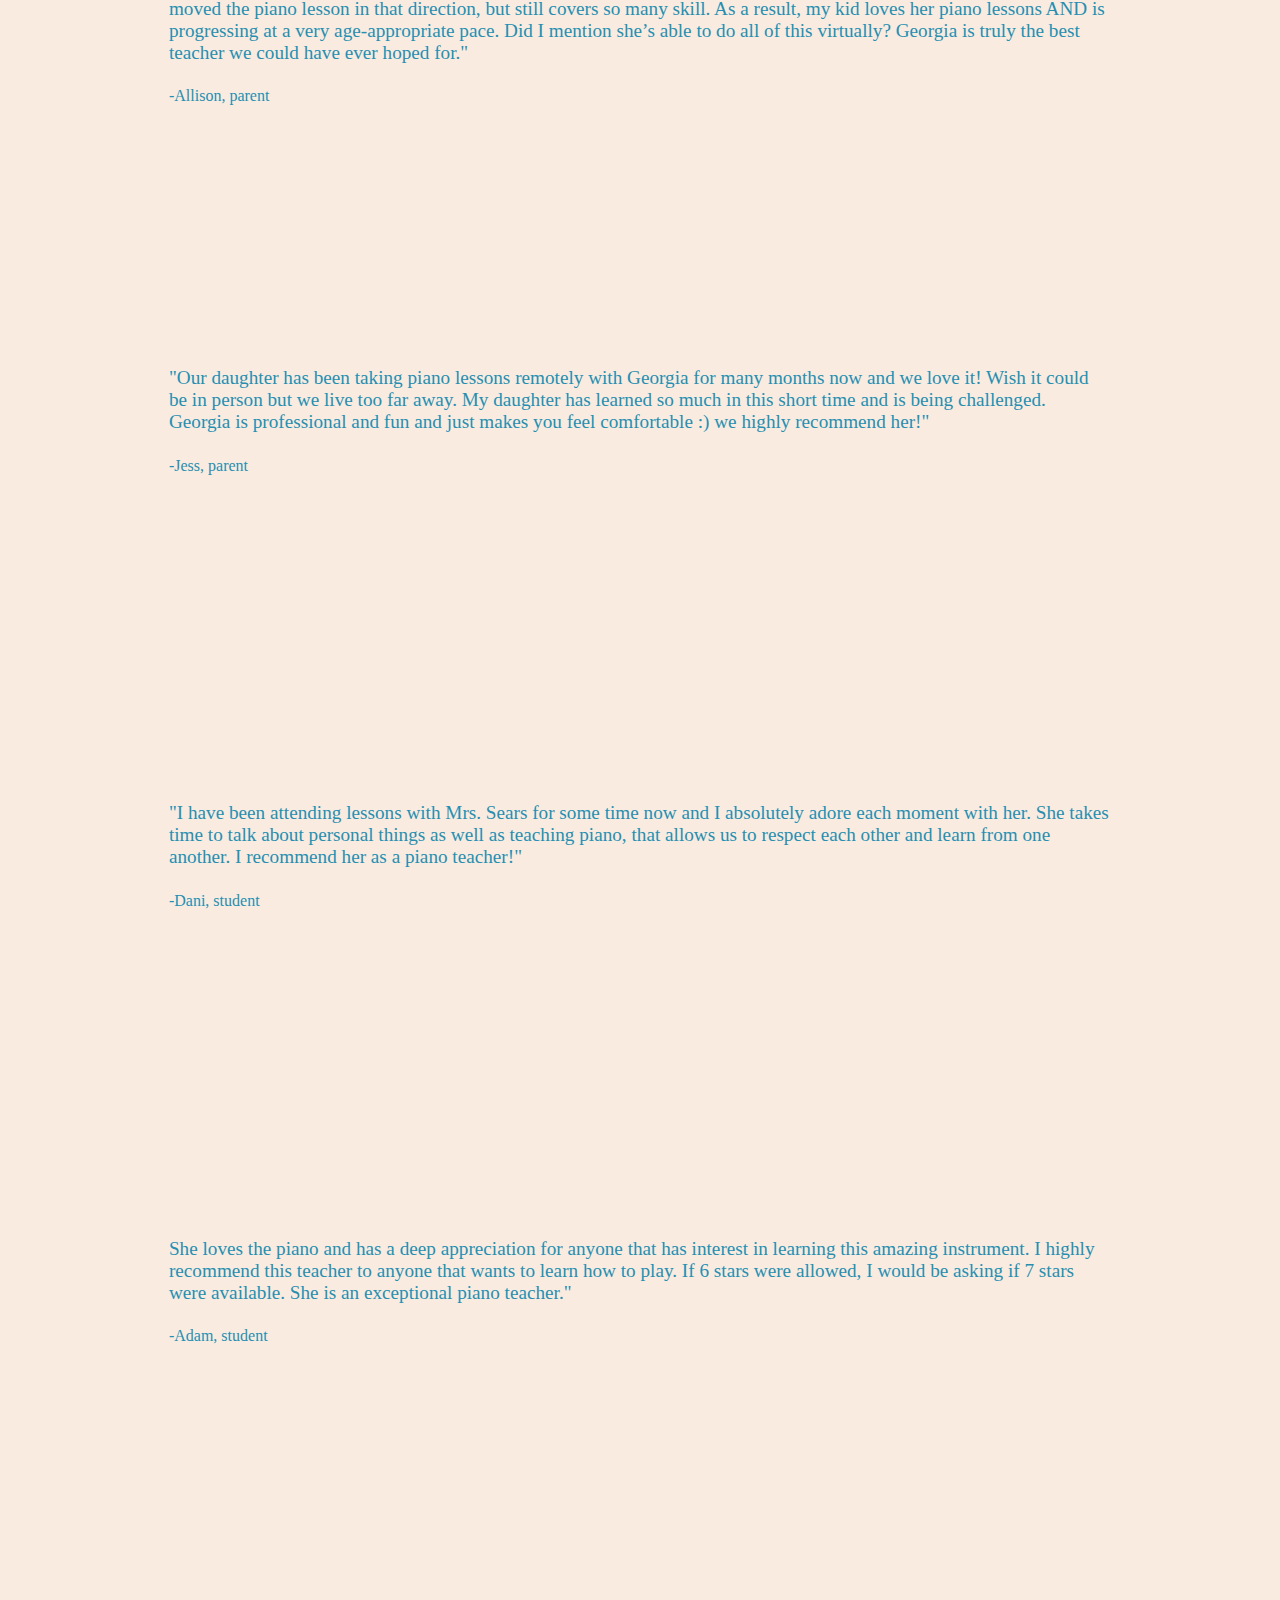
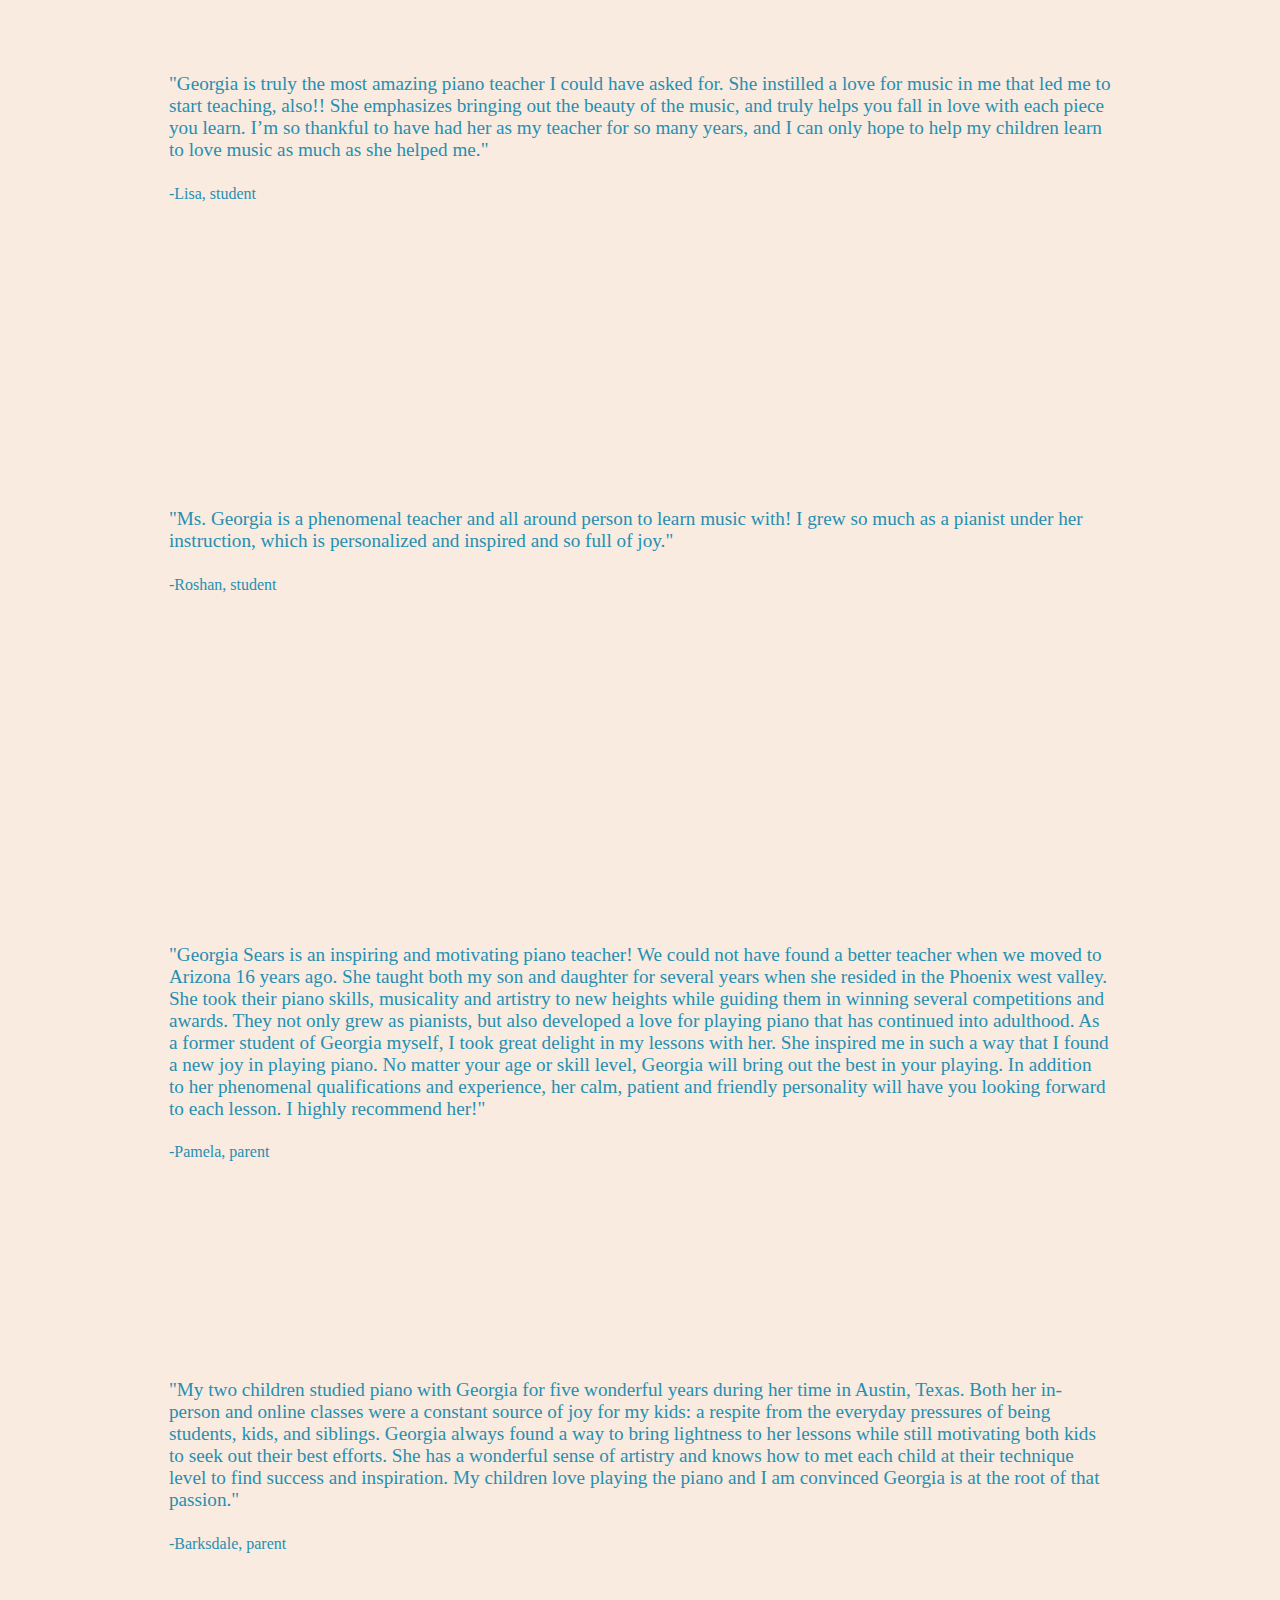
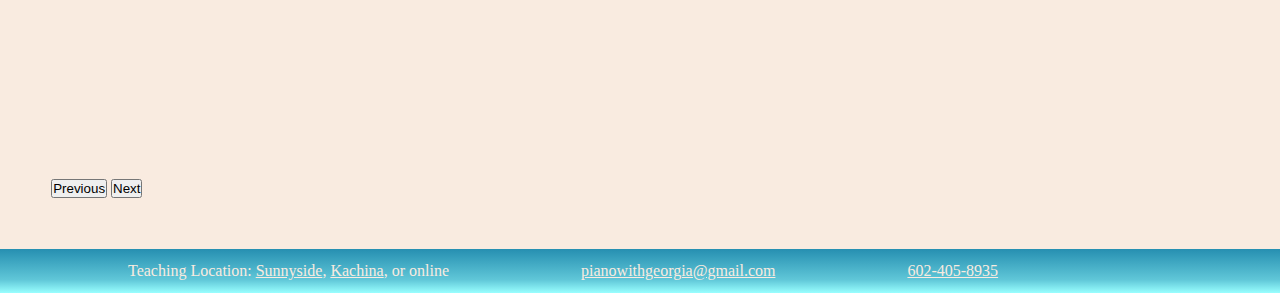
==== commit 18c5351c: "Minor changes" ====
--- a/index.html
+++ b/index.html
@@ -14,26 +14,32 @@
     <body>
         <nav class="navbar navbar-expand-sm fixed-top navbar-light">
             <div class="container-fluid">
-                <a href="index.html" class="navbar-brand"><img src="images/logo.png" class="logo" alt="Logo"></a>
-                <button class="navbar-toggler" type="button" data-bs-toggle="collapse" data-bs-target="#navbarSupportedContent" aria-controls="navbarSupportedContent" aria-expanded="false" aria-label="Toggle navigation">
+                <a href="index.html" class="navbar-brand"><img src="images/logo.png" class="logo" alt="Logo">
+                </a>
+                <button class="navbar-toggler" type="button" data-bs-toggle="collapse" 
+                data-bs-target="#navbarSupportedContent" aria-controls="navbarSupportedContent" 
+                aria-expanded="false" aria-label="Toggle navigation">
                     <span class="navbar-toggler-icon"></span>
                 </button>
                 <div class="collapse navbar-collapse row" id="navbarSupportedContent">
                     <ul class="navbar-nav">
                         <li class="nav-item col">
-                            <a href="index.html" class="text-decoration-none nav-link text-center" style="color: #f9ebe0">
+                            <a href="index.html" class="text-decoration-none nav-link text-center"style="color: #f9ebe0">
                             Home</a>
                         </li>
                         <li class="nav-item col">
-                            <a href="about.html" class=" text-dark text-decoration-none nav-link text-center">About</a>
+                            <a href="about.html" class=" text-dark text-decoration-none nav-link text-center">
+                            About</a>
                         </li>
                         <li class="nav-item col">
-                            <a href="lessons.html" class="text-dark text-decoration-none nav-link text-center">Lessons</a>
+                            <a href="lessons.html" class="text-dark text-decoration-none nav-link text-center">
+                            Lessons</a>
                         </li>
                         <li class="nav-item col">
-                            <a href="contact.html" class="text-dark text-decoration-none nav-link text-center">Contact</a>
+                            <a href="contact.html" class="text-dark text-decoration-none nav-link text-center">
+                              Contact</a>
                         </li>
-                    </ul>   
+                    </ul>
                 </div> 
             </div>
         </nav> 
